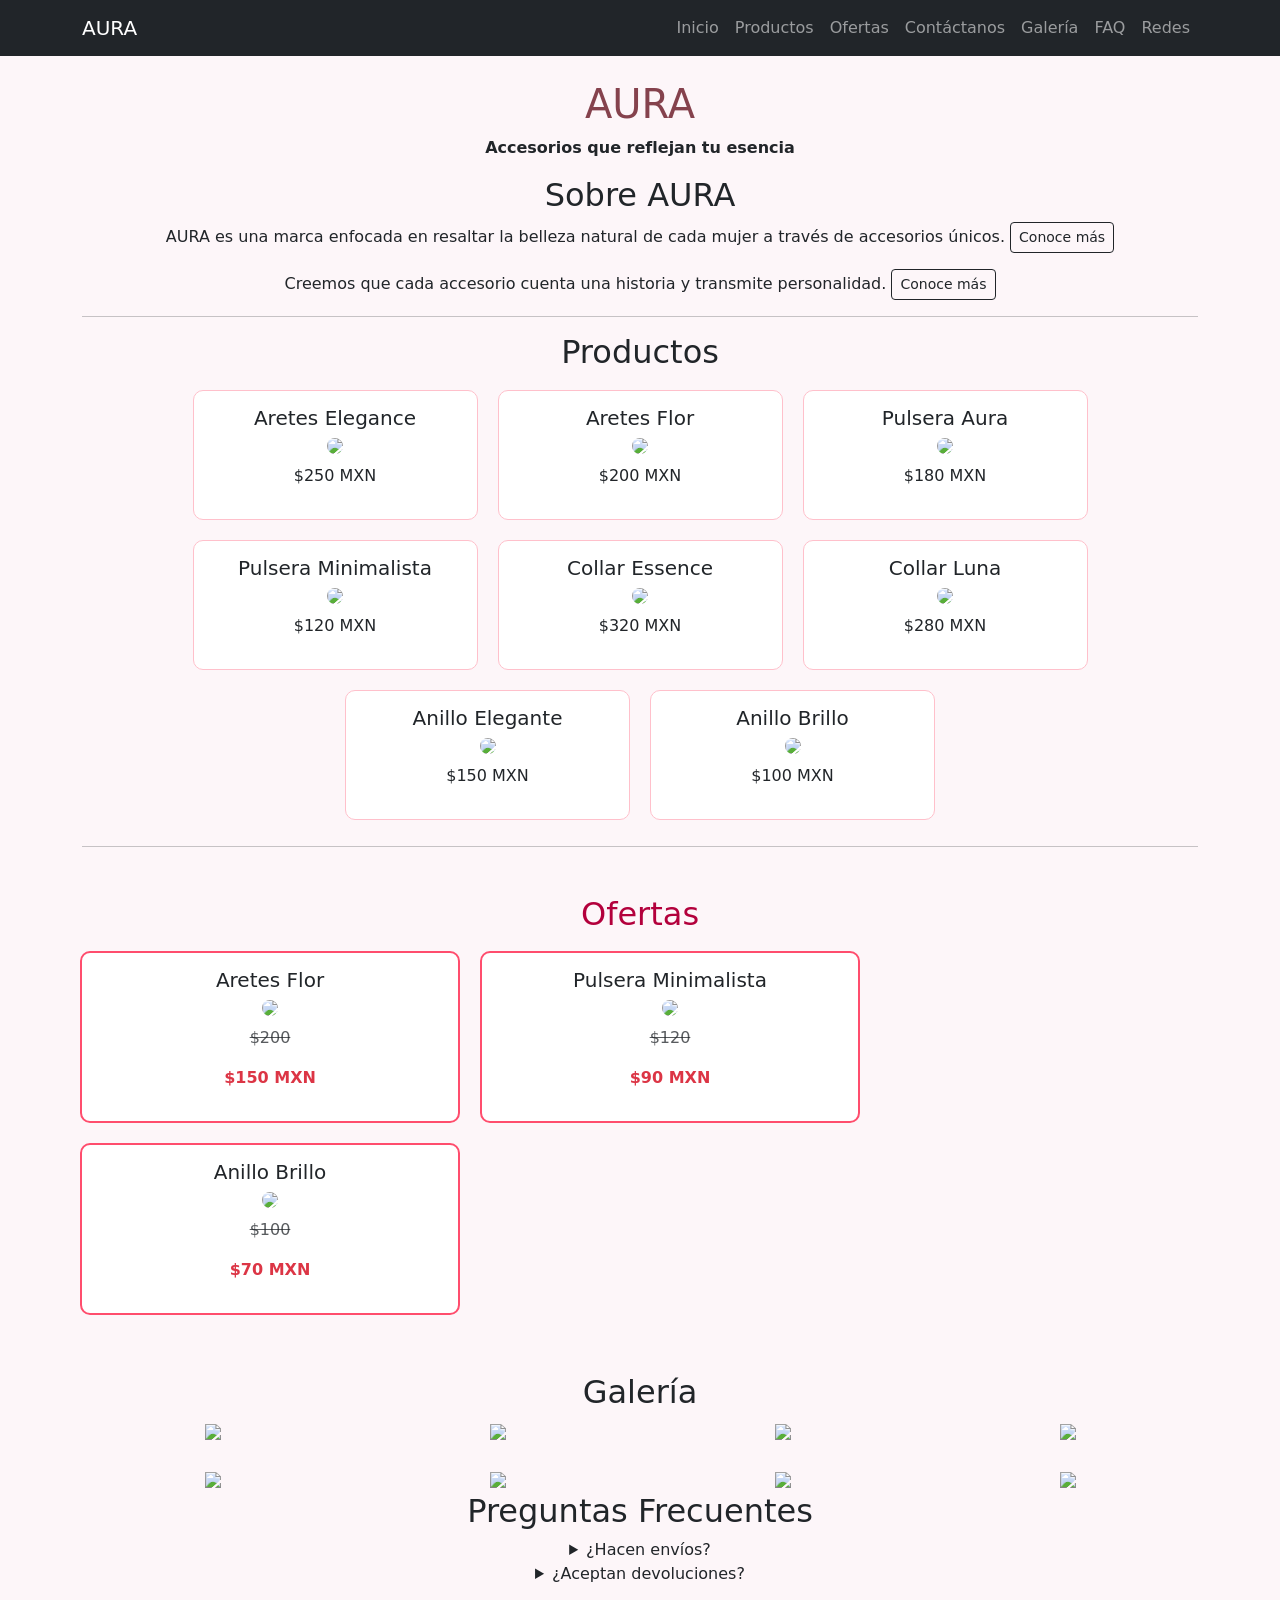
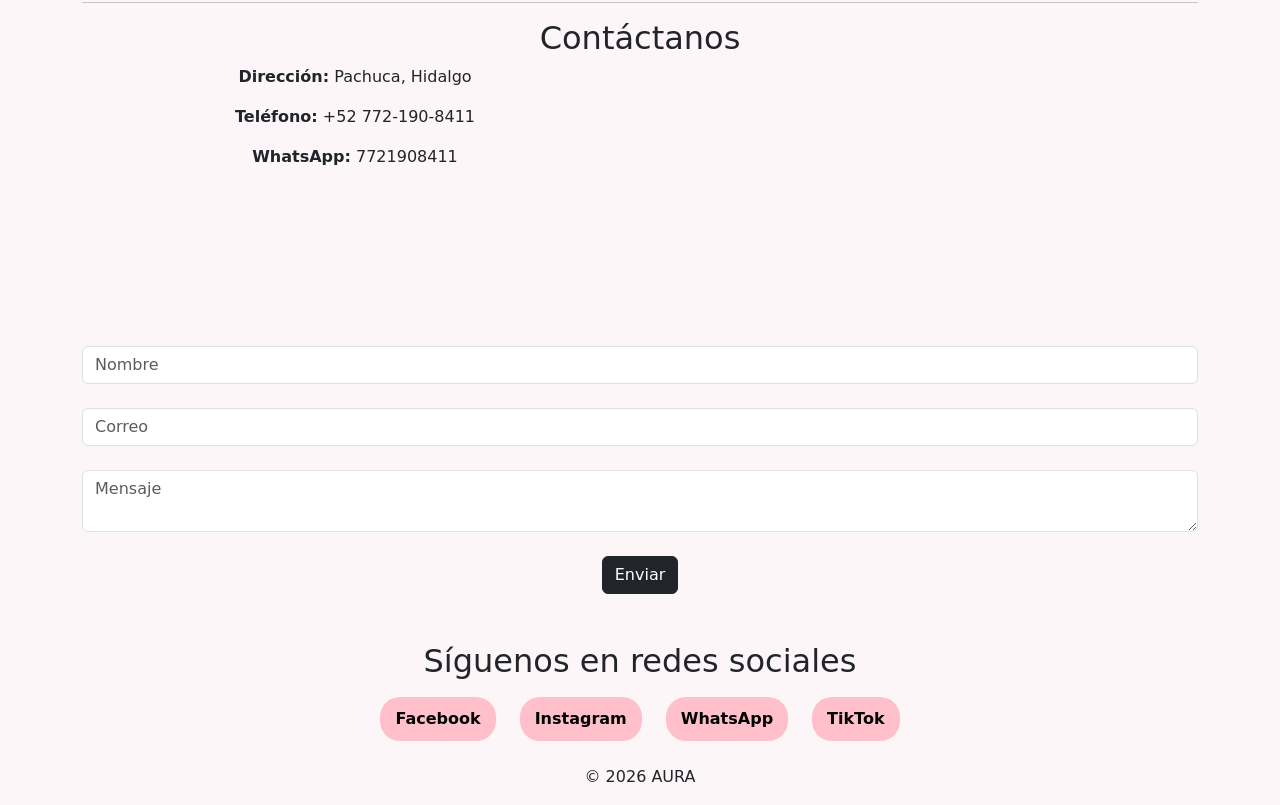
==== 2_2MaquetaciondeProyecto/index.html @ b58f1c53 "Rename Aura.html to index.html" ====
<!DOCTYPE html>
<html lang="es">
<head>
<meta charset="UTF-8">
<title>AURA - Accesorios</title>

<!-- BOOTSTRAP -->
<link href="https://cdn.jsdelivr.net/npm/bootstrap@5.3.0/dist/css/bootstrap.min.css" rel="stylesheet">

<!-- CSS EXTERNO -->
<link rel="stylesheet" href="estilos.css">

<style>
body {
    background-color: #fdf6f9;
}
</style>

</head>

<body>

<!-- NAVBAR  -->
<nav class="navbar navbar-expand-lg navbar-dark bg-dark">
<div class="container">
<a class="navbar-brand" href="#">AURA</a>

<button class="navbar-toggler" type="button" data-bs-toggle="collapse" data-bs-target="#menu">
<span class="navbar-toggler-icon"></span>
</button>

<div class="collapse navbar-collapse" id="menu">
<ul class="navbar-nav ms-auto">
<li class="nav-item"><a class="nav-link" href="#inicio">Inicio</a></li>
<li class="nav-item"><a class="nav-link" href="#catalogo">Productos</a></li>
<li class="nav-item"><a class="nav-link" href="#ofertas">Ofertas</a></li>
<li class="nav-item"><a class="nav-link" href="#contacto">Contáctanos</a></li>
<li class="nav-item"><a class="nav-link" href="#galeria">Galería</a></li>
<li class="nav-item"><a class="nav-link" href="#faq">FAQ</a></li>
<li class="nav-item"><a class="nav-link" href="#redes">Redes</a></li>
</ul>
</div>
</div>
</nav>

<div class="container text-center mt-4">

<header>
<h1 class="titulo">AURA</h1>
<p><b>Accesorios que reflejan tu esencia</b></p>
</header>

<!-- PÁRRAFOS CON CTA -->
<section id="inicio">
<h2>Sobre AURA</h2>

<p>AURA es una marca enfocada en resaltar la belleza natural de cada mujer a través de accesorios únicos. 
<button onclick="toggleSeccion('info1')" class="btn btn-outline-dark btn-sm">Conoce más</button></p>

<section id="info1" style="display:none;">
<p>Nos especializamos en diseños modernos y elegantes que acompañan cualquier estilo.</p>
</section>

<p>Creemos que cada accesorio cuenta una historia y transmite personalidad. 
<button onclick="toggleSeccion('info2')" class="btn btn-outline-dark btn-sm">Conoce más</button></p>

<section id="info2" style="display:none;">
<p>Nuestros productos están diseñados para mujeres auténticas.</p>
</section>

</section>

<hr>

<!-- CATÁLOGO -->
<section id="catalogo">
<h2 class="text-center">Productos</h2>

<div class="row">

<div class="col-md-3 tarjeta producto">
<h5>Aretes Elegance</h5>
<img src="https://cdn.pixabay.com/photo/2016/11/29/05/08/jewelry-1867059_1280.jpg" class="img-fluid">
<p>$250 MXN</p>
</div>

<div class="col-md-3 tarjeta producto">
<h5>Aretes Flor</h5>
<img src="https://cdn.pixabay.com/photo/2017/08/06/06/42/earrings-2588975_1280.jpg" class="img-fluid">
<p>$200 MXN</p>
</div>

<div class="col-md-3 tarjeta producto">
<h5>Pulsera Aura</h5>
<img src="https://cdn.pixabay.com/photo/2016/03/27/21/16/bracelet-1284240_1280.jpg" class="img-fluid">
<p>$180 MXN</p>
</div>

<div class="col-md-3 tarjeta producto">
<h5>Pulsera Minimalista</h5>
<img src="https://cdn.pixabay.com/photo/2015/09/02/12/27/bracelet-918864_1280.jpg" class="img-fluid">
<p>$120 MXN</p>
</div>

<div class="col-md-3 tarjeta producto">
<h5>Collar Essence</h5>
<img src="https://cdn.pixabay.com/photo/2016/11/29/03/53/jewelry-1866574_1280.jpg" class="img-fluid">
<p>$320 MXN</p>
</div>

<div class="col-md-3 tarjeta producto">
<h5>Collar Luna</h5>
<img src="https://cdn.pixabay.com/photo/2017/08/01/08/29/jewelry-2563128_1280.jpg" class="img-fluid">
<p>$280 MXN</p>
</div>

<div class="col-md-3 tarjeta producto">
<h5>Anillo Elegante</h5>
<img src="https://cdn.pixabay.com/photo/2016/11/29/03/53/ring-1866573_1280.jpg" class="img-fluid">
<p>$150 MXN</p>
</div>

<div class="col-md-3 tarjeta producto">
<h5>Anillo Brillo</h5>
<img src="https://cdn.pixabay.com/photo/2016/11/29/09/32/ring-1867650_1280.jpg" class="img-fluid">
<p>$100 MXN</p>
</div>

</div>
</section>

<hr>

<section id="ofertas" class="mt-5">
<h2 class="text-center">Ofertas</h2>

<div class="row">

<!-- OFERTA 1 -->
<div class="col-md-4 tarjeta producto">
<h5>Aretes Flor</h5>
<img src="https://cdn.pixabay.com/photo/2017/08/06/06/42/earrings-2588975_1280.jpg" class="img-fluid">
<p class="text-muted"><del>$200</del></p>
<p class="text-danger fw-bold">$150 MXN</p>
</div>

<!-- OFERTA 2 -->
<div class="col-md-4 tarjeta producto">
<h5>Pulsera Minimalista</h5>
<img src="https://cdn.pixabay.com/photo/2015/09/02/12/27/bracelet-918864_1280.jpg" class="img-fluid">
<p class="text-muted"><del>$120</del></p>
<p class="text-danger fw-bold">$90 MXN</p>
</div>

<!-- OFERTA 3 -->
<div class="col-md-4 tarjeta producto">
<h5>Anillo Brillo</h5>
<img src="https://cdn.pixabay.com/photo/2016/11/29/09/32/ring-1867650_1280.jpg" class="img-fluid">
<p class="text-muted"><del>$100</del></p>
<p class="text-danger fw-bold">$70 MXN</p>
</div>

</div>
</section>

<!-- GALERIA -->
<section id="galeria" class="mt-5">
<h2 class="text-center">Galería</h2>

<div class="row">

<div class="col-md-3">
<img src="https://cdn.pixabay.com/photo/2016/11/29/05/08/jewelry-1867059_1280.jpg" class="img-fluid galeria-img">
</div>

<div class="col-md-3">
<img src="https://cdn.pixabay.com/photo/2017/08/06/06/42/earrings-2588975_1280.jpg" class="img-fluid galeria-img">
</div>

<div class="col-md-3">
<img src="https://cdn.pixabay.com/photo/2016/03/27/21/16/bracelet-1284240_1280.jpg" class="img-fluid galeria-img">
</div>

<div class="col-md-3">
<img src="https://cdn.pixabay.com/photo/2016/11/29/03/53/jewelry-1866574_1280.jpg" class="img-fluid galeria-img">
</div>

</div>

<br>

<div class="row">

<div class="col-md-3">
<img src="https://cdn.pixabay.com/photo/2017/08/01/08/29/jewelry-2563128_1280.jpg" class="img-fluid galeria-img">
</div>

<div class="col-md-3">
<img src="https://cdn.pixabay.com/photo/2016/11/29/03/53/ring-1866573_1280.jpg" class="img-fluid galeria-img">
</div>

<div class="col-md-3">
<img src="https://cdn.pixabay.com/photo/2016/11/29/09/32/ring-1867650_1280.jpg" class="img-fluid galeria-img">
</div>

<div class="col-md-3">
<img src="https://cdn.pixabay.com/photo/2015/09/02/12/27/bracelet-918864_1280.jpg" class="img-fluid galeria-img">
</div>

</div>

</section>

<!-- FAQ -->
<section id="faq">
<h2>Preguntas Frecuentes</h2>

<details>
<summary>¿Hacen envíos?</summary>
<p>Sí, a toda la República Mexicana.</p>
</details>

<details>
<summary>¿Aceptan devoluciones?</summary>
<p>Sí, dentro de los primeros 7 días.</p>
</details>

</section>

<hr>

<!-- CONTACTO CON BOOTSTRAP -->
<section id="contacto">
<h2>Contáctanos</h2>

<div class="row">

<div class="col-md-6">
<p><b>Dirección:</b> Pachuca, Hidalgo</p>
<p><b>Teléfono:</b> +52 772-190-8411</p>
<p><b>WhatsApp:</b> 7721908411</p>
</div>

<div class="col-md-6">
<!-- MAPA -->
<iframe 
src="https://www.google.com/maps?q=Pachuca,Hidalgo&output=embed"
width="100%" height="250" style="border:0;">
</iframe>
</div>

</div>

<br>

<form>
<input class="form-control" type="text" placeholder="Nombre"><br>
<input class="form-control" type="email" placeholder="Correo"><br>
<textarea class="form-control" placeholder="Mensaje"></textarea><br>
<button class="btn btn-dark">Enviar</button>
</form>

</section>

<!-- Redes SOCIALES -->
<section id="redes" class="text-center mt-5">
<h2>Síguenos en redes sociales</h2>

<div class="d-flex justify-content-center gap-4 mt-3">

<a href="#" class="red social">Facebook</a>
<a href="#" class="red social">Instagram</a>
<a href="#" class="red social">WhatsApp</a>
<a href="#" class="red social">TikTok</a>

</div>
</section>

<footer class="mt-4">
<p>© 2026 AURA</p>
</footer>

</div>

<!-- SCRIPT -->
<script>
function toggleSeccion(id){
    let sec = document.getElementById(id);
    if(sec.style.display === "none"){
        sec.style.display = "block";
    } else {
        sec.style.display = "none";
    }
}
</script>

<!-- BOOTSTRAP JS -->
<script src="https://cdn.jsdelivr.net/npm/bootstrap@5.3.0/dist/js/bootstrap.bundle.min.js"></script>

</body>
</html>
---- 2_2MaquetaciondeProyecto/estilos.css ----
/* CLASE GENERAL */
.tarjeta {
    border: 1px solid pink;
    padding: 15px;
    margin: 10px;
    border-radius: 10px;
    background-color: white;
    transition: 0.3s;
}

/* SUBCLASE */
.tarjeta.producto:hover {
    transform: scale(1.05);
    background-color: #ffe4ec;
}

.titulo {
    color: rgb(133, 66, 77);
    font-size: 40px;
}

/* IMÁGENES DE PRODUCTOS */
.producto img {
    height: 150px;
    object-fit: cover;
    border-radius: 10px;
    margin-bottom: 10px;
}
/* ESTILO OFERTAS */
#ofertas .producto {
    border: 2px solid #ff4d6d;
}

#ofertas h2 {
    color: #b3003c;
}

/* CENTRAR PRODUCTOS */
#catalogo .row {
    justify-content: center;
}

.producto {
    text-align: center;
}

/* REDES SOCIALES */
.red {
    text-decoration: none;
    padding: 10px 15px;
    border-radius: 20px;
    background-color: pink;
    color: black;
    font-weight: bold;
    transition: 0.3s;
}

/* SUBCLASE */
.red.social:hover {
    background-color: #ff4d6d;
    color: white;
    transform: scale(1.1);
}
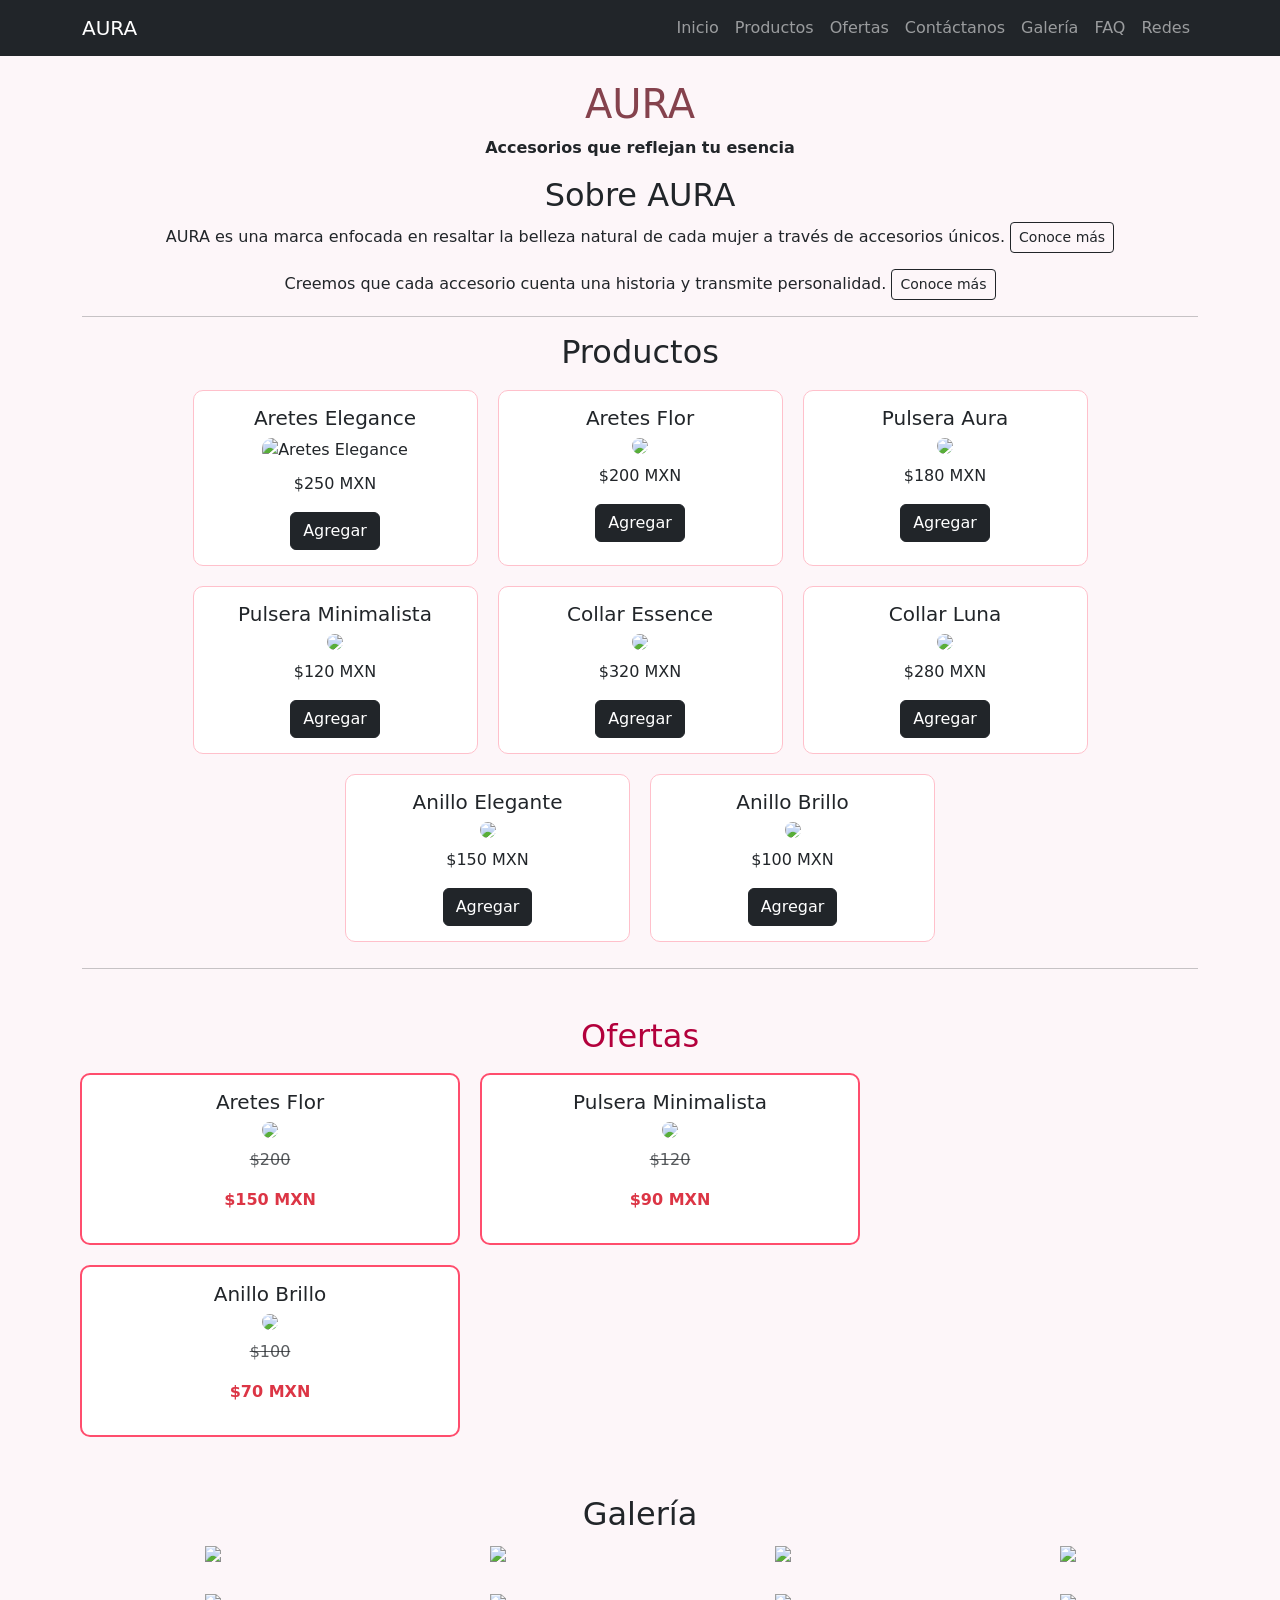
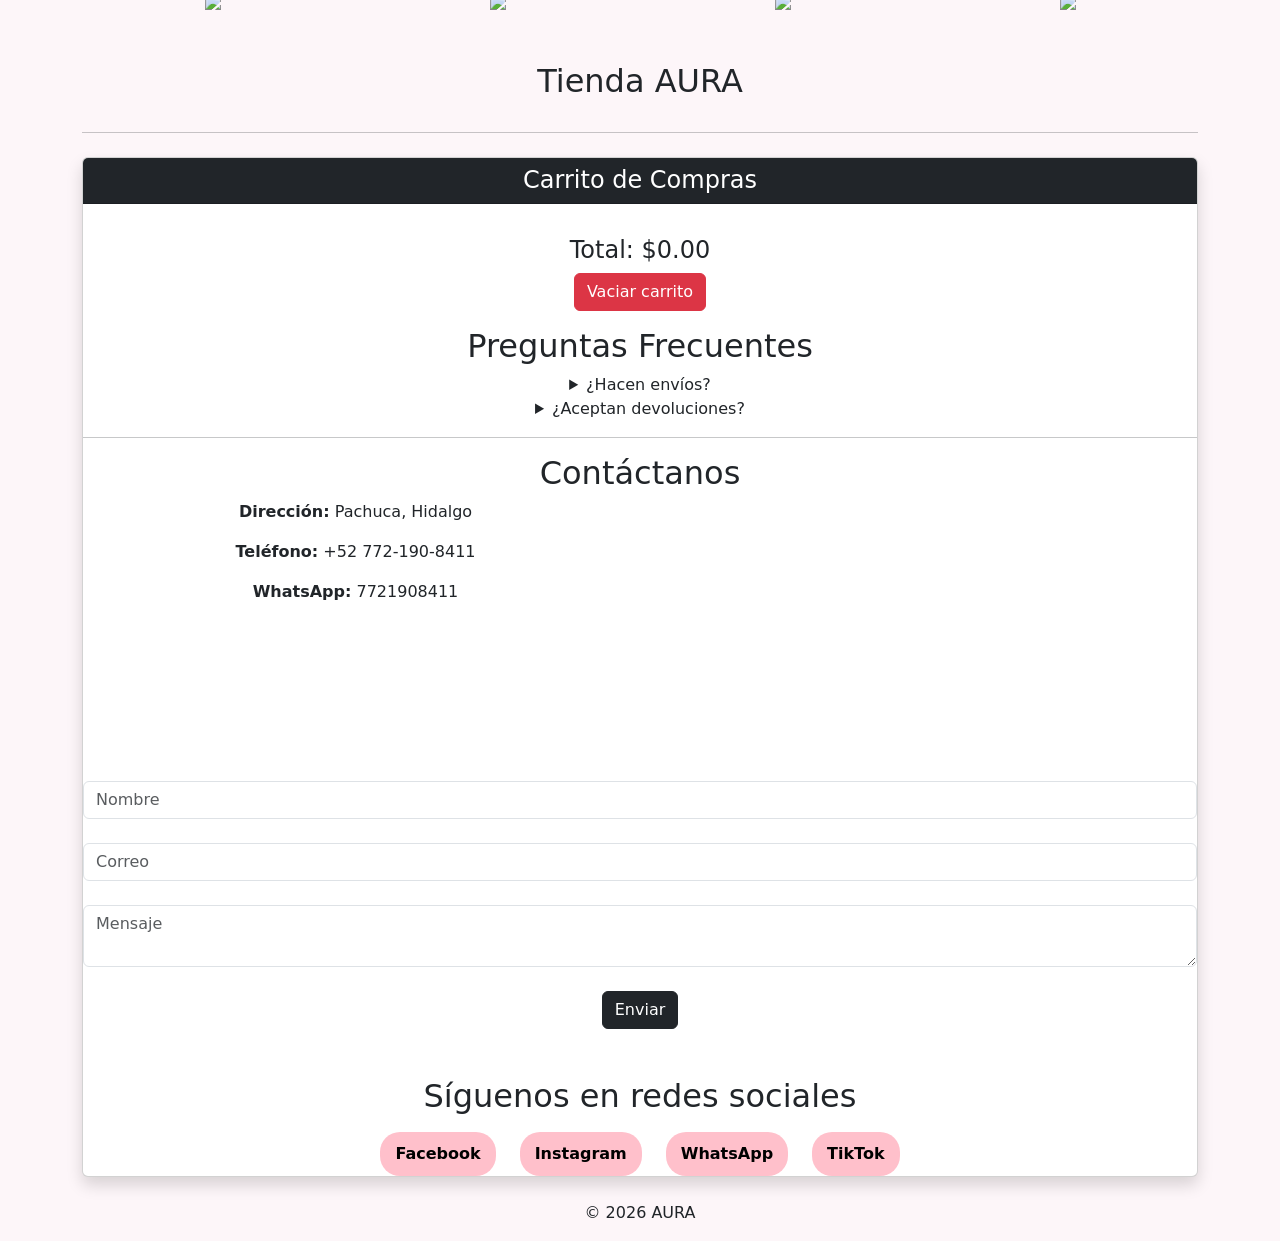
==== commit 2d095cca: "Add files via upload" ====
--- a/2_2MaquetaciondeProyecto/index.html
+++ b/2_2MaquetaciondeProyecto/index.html
@@ -80,50 +80,97 @@
 
 <div class="col-md-3 tarjeta producto">
 <h5>Aretes Elegance</h5>
-<img src="https://cdn.pixabay.com/photo/2016/11/29/05/08/jewelry-1867059_1280.jpg" class="img-fluid">
+<img src="./AretesElegance.jfif" class="img-fluid" alt="Aretes Elegance">
 <p>$250 MXN</p>
-</div>
+
+<button class="btn btn-dark"
+onclick="agregarCarrito(1,250,'Aretes Elegance')">
+Agregar
+</button>
+</div>
+
 
 <div class="col-md-3 tarjeta producto">
 <h5>Aretes Flor</h5>
 <img src="https://cdn.pixabay.com/photo/2017/08/06/06/42/earrings-2588975_1280.jpg" class="img-fluid">
 <p>$200 MXN</p>
-</div>
+
+<button class="btn btn-dark"
+onclick="agregarCarrito(2,200,'Aretes Flor')">
+Agregar
+</button>
+</div>
+
 
 <div class="col-md-3 tarjeta producto">
 <h5>Pulsera Aura</h5>
-<img src="https://cdn.pixabay.com/photo/2016/03/27/21/16/bracelet-1284240_1280.jpg" class="img-fluid">
+<img src="pulseraaura.jfif" class="img-fluid">
 <p>$180 MXN</p>
-</div>
+
+<button class="btn btn-dark"
+onclick="agregarCarrito(3,180,'Pulsera Aura')">
+Agregar
+</button>
+</div>
+
 
 <div class="col-md-3 tarjeta producto">
 <h5>Pulsera Minimalista</h5>
-<img src="https://cdn.pixabay.com/photo/2015/09/02/12/27/bracelet-918864_1280.jpg" class="img-fluid">
+<img src="pulseraaura.jpg" class="img-fluid">
 <p>$120 MXN</p>
-</div>
+
+<button class="btn btn-dark"
+onclick="agregarCarrito(4,120,'Pulsera Minimalista')">
+Agregar
+</button>
+</div>
+
 
 <div class="col-md-3 tarjeta producto">
 <h5>Collar Essence</h5>
 <img src="https://cdn.pixabay.com/photo/2016/11/29/03/53/jewelry-1866574_1280.jpg" class="img-fluid">
 <p>$320 MXN</p>
-</div>
+
+<button class="btn btn-dark"
+onclick="agregarCarrito(5,320,'Collar Essence')">
+Agregar
+</button>
+</div>
+
 
 <div class="col-md-3 tarjeta producto">
 <h5>Collar Luna</h5>
-<img src="https://cdn.pixabay.com/photo/2017/08/01/08/29/jewelry-2563128_1280.jpg" class="img-fluid">
+<img src="collarluna.jfif" class="img-fluid">
 <p>$280 MXN</p>
-</div>
+
+<button class="btn btn-dark"
+onclick="agregarCarrito(6,280,'Collar Luna')">
+Agregar
+</button>
+</div>
+
 
 <div class="col-md-3 tarjeta producto">
 <h5>Anillo Elegante</h5>
 <img src="https://cdn.pixabay.com/photo/2016/11/29/03/53/ring-1866573_1280.jpg" class="img-fluid">
 <p>$150 MXN</p>
-</div>
+
+<button class="btn btn-dark"
+onclick="agregarCarrito(7,150,'Anillo Elegante')">
+Agregar
+</button>
+</div>
+
 
 <div class="col-md-3 tarjeta producto">
 <h5>Anillo Brillo</h5>
-<img src="https://cdn.pixabay.com/photo/2016/11/29/09/32/ring-1867650_1280.jpg" class="img-fluid">
+<img src="anillo brillo.jfif" class="img-fluid">
 <p>$100 MXN</p>
+
+<button class="btn btn-dark"
+onclick="agregarCarrito(8,100,'Anillo Brillo')">
+Agregar
+</button>
 </div>
 
 </div>
@@ -210,6 +257,32 @@
 </div>
 
 </section>
+<!-- CARRITO DE COMPRAS -->
+<section id="tienda" class="mt-5">
+
+<h2 class="text-center">Tienda AURA</h2>
+
+<div class="row" id="productos"></div>
+
+<hr class="my-4">
+
+<div class="card shadow">
+<div class="card-header bg-dark text-white">
+<h4 class="mb-0">Carrito de Compras</h4>
+</div>
+
+<div class="card-body">
+
+<ul id="carrito" class="list-group mb-3"></ul>
+
+<h4>Total: $<span id="total">0.00</span></h4>
+
+<button class="btn btn-danger"
+onclick="vaciarCarrito()">
+Vaciar carrito
+</button>
+
+</div>
 
 <!-- FAQ -->
 <section id="faq">
@@ -276,6 +349,8 @@
 </div>
 </section>
 
+</section>
+
 <footer class="mt-4">
 <p>© 2026 AURA</p>
 </footer>
@@ -285,17 +360,111 @@
 <!-- SCRIPT -->
 <script>
 function toggleSeccion(id){
-    let sec = document.getElementById(id);
-    if(sec.style.display === "none"){
-        sec.style.display = "block";
-    } else {
-        sec.style.display = "none";
-    }
-}
+let sec = document.getElementById(id);
+
+if(sec.style.display === "none"){
+sec.style.display = "block";
+}else{
+sec.style.display = "none";
+}
+}
+
+
+/* CARRITO */
+let carrito=[];
+
+function agregarCarrito(id,precio,nombre){
+
+const existe=carrito.find(
+item=>item.id===id
+);
+
+if(existe){
+existe.cantidad++;
+}else{
+
+carrito.push({
+id:id,
+nombre:nombre,
+precio:precio,
+cantidad:1
+});
+
+}
+
+mostrarCarrito();
+
+}
+
+
+function mostrarCarrito(){
+
+const lista=document.getElementById("carrito");
+const totalHTML=document.getElementById("total");
+
+lista.innerHTML="";
+let total=0;
+
+carrito.forEach(item=>{
+
+let subtotal=item.precio*item.cantidad;
+
+total+=subtotal;
+
+lista.innerHTML+=`
+<li class="list-group-item d-flex justify-content-between">
+
+<div>
+<strong>${item.nombre}</strong><br>
+Cantidad: ${item.cantidad}
+</div>
+
+<div>
+$${subtotal}
+
+<button
+class="btn btn-sm btn-danger ms-2"
+onclick="eliminarProducto(${item.id})">
+Eliminar
+</button>
+
+</div>
+
+</li>
+`;
+
+});
+
+totalHTML.innerText=total;
+
+}
+
+
+
+function eliminarProducto(id){
+
+carrito=carrito.filter(
+item=>item.id!==id
+);
+
+mostrarCarrito();
+
+}
+
+
+
+function vaciarCarrito(){
+
+carrito=[];
+
+mostrarCarrito();
+
+}
+
 </script>
 
 <!-- BOOTSTRAP JS -->
 <script src="https://cdn.jsdelivr.net/npm/bootstrap@5.3.0/dist/js/bootstrap.bundle.min.js"></script>
 
 </body>
-</html>
+</html>
